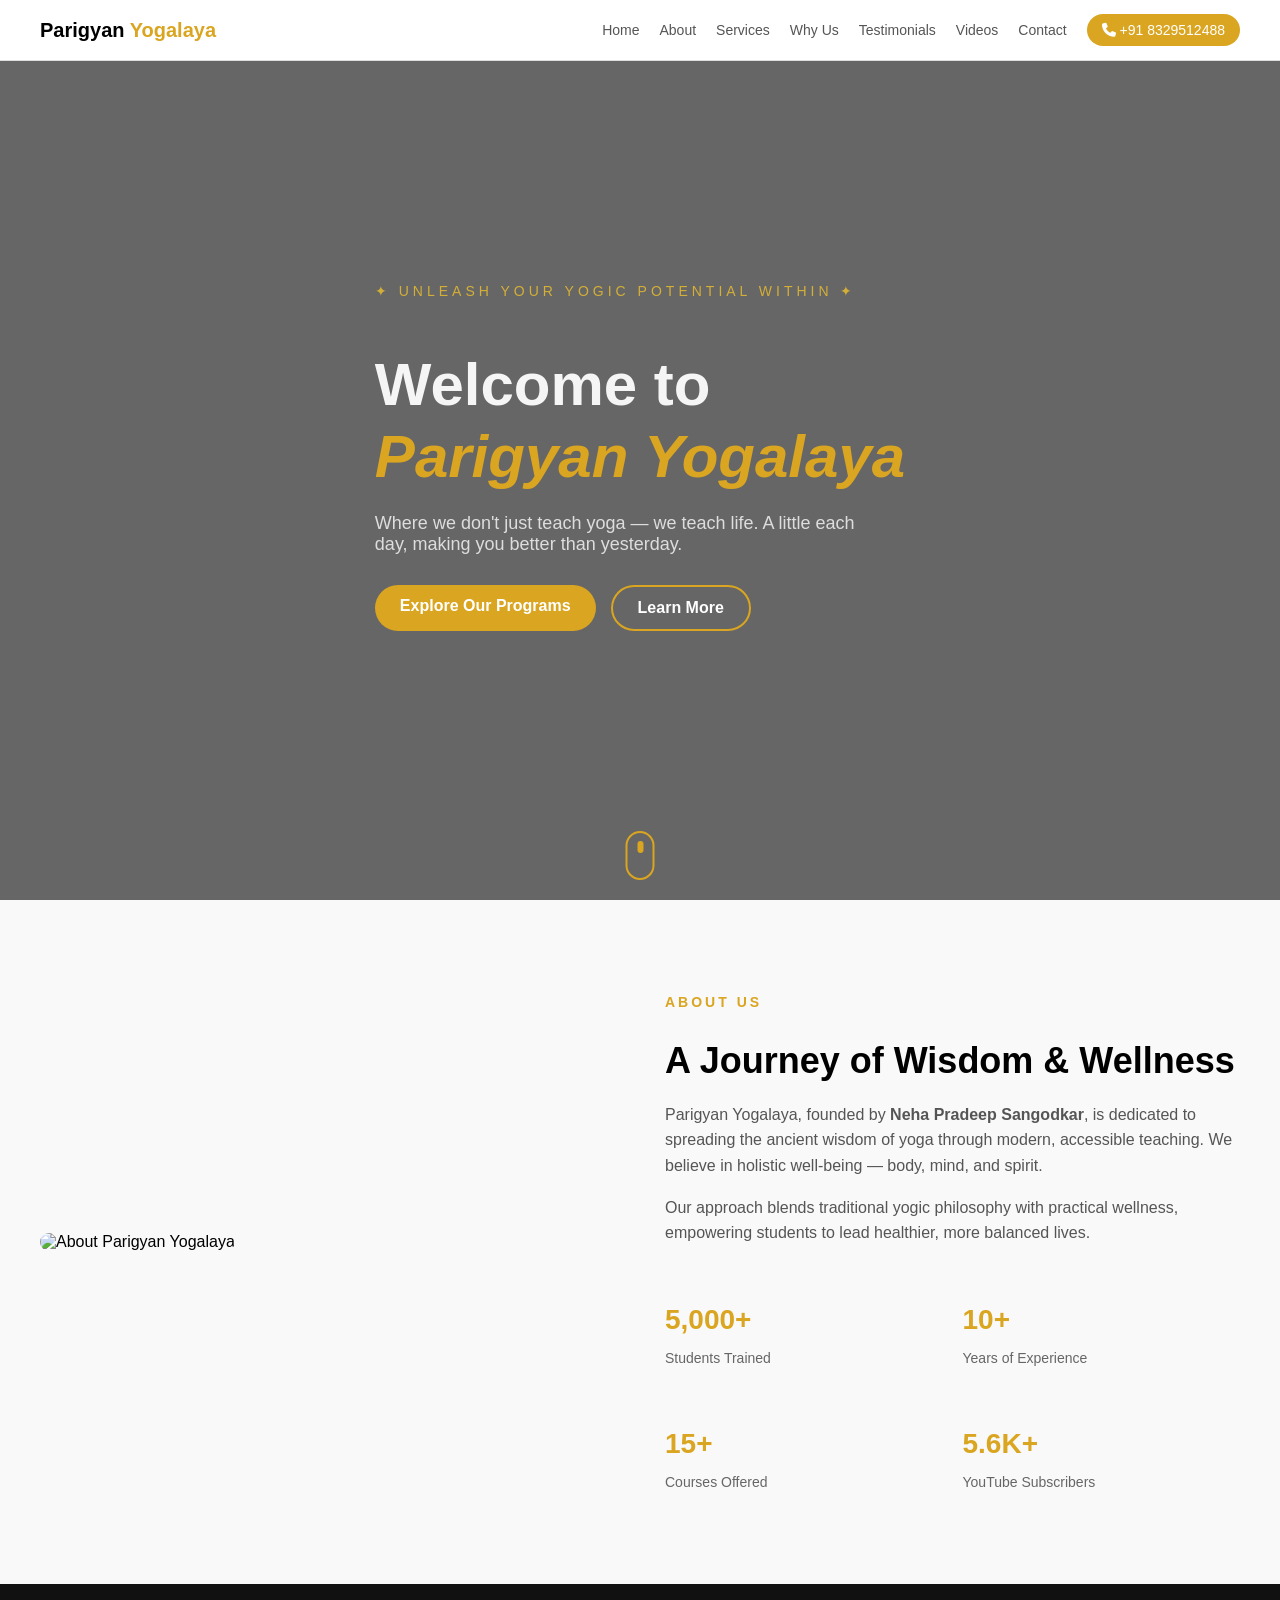
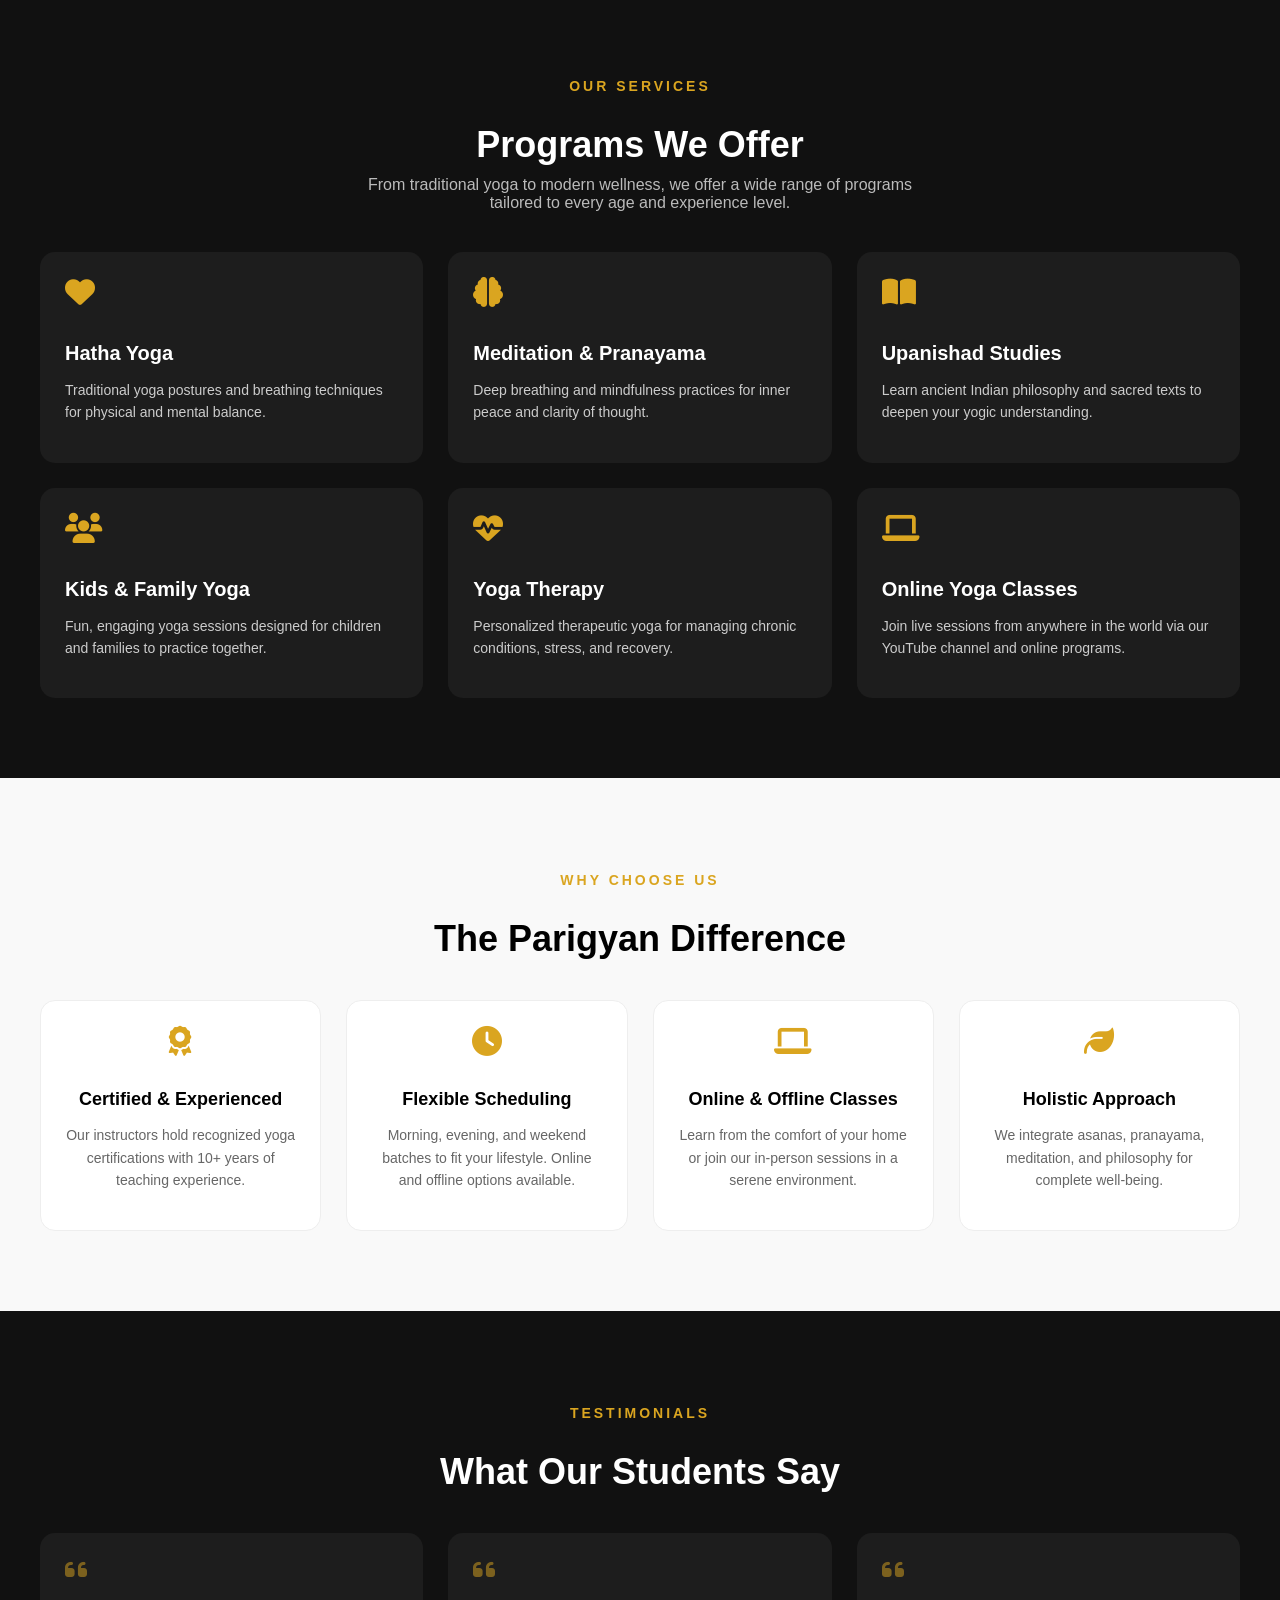
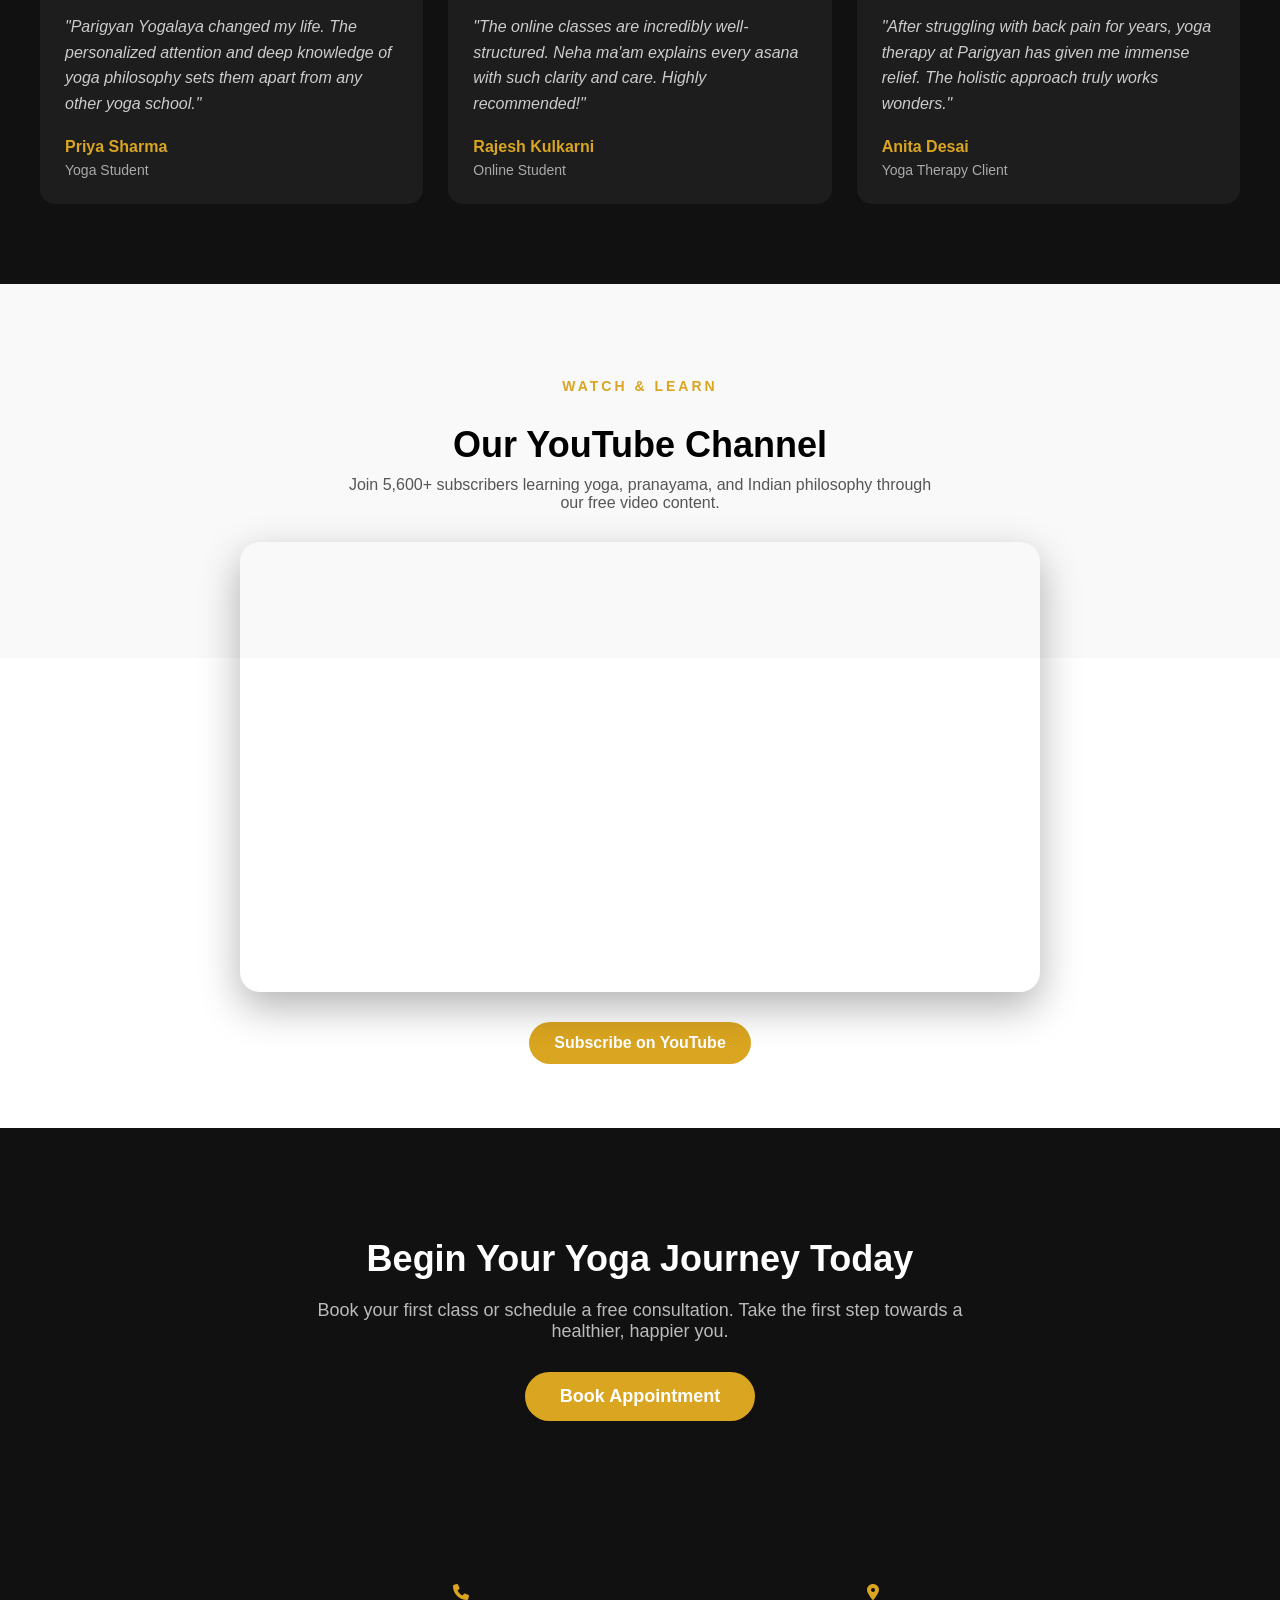
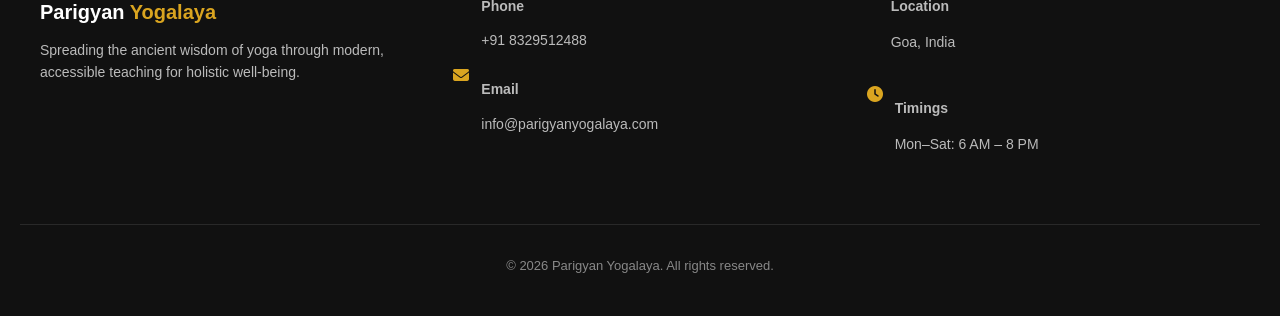
==== index.html @ 8b7ad2c1 "first commit" ====
<!DOCTYPE html>
<html lang="en">
<head>
  <meta charset="UTF-8">
  <title>Navbar</title>
  <link rel="stylesheet" href="style.css">

  <!-- Icons (Lucide alternative: Font Awesome) -->
  <link rel="stylesheet" href="https://cdnjs.cloudflare.com/ajax/libs/font-awesome/6.5.0/css/all.min.css">
</head>
<body>

<nav class="navbar">
  <div class="container">
    
    <!-- Logo -->
    <a href="#home" class="logo">
      Parigyan <span>Yogalaya</span>
    </a>

    <!-- Desktop Menu -->
    <div class="nav-links" id="navLinks">
      <a href="#home">Home</a>
      <a href="#about">About</a>
      <a href="#services">Services</a>
      <a href="#why-us">Why Us</a>
      <a href="#testimonials">Testimonials</a>
      <a href="#videos">Videos</a>
      <a href="#contact">Contact</a>

      <a href="tel:+918329512488" class="call-btn">
        <i class="fa fa-phone"></i> +91 8329512488
      </a>
    </div>

    <!-- Mobile Toggle -->
    <div class="menu-toggle" onclick="toggleMenu()">
      <i id="menuIcon" class="fa fa-bars"></i>
    </div>

  </div>

  <!-- Mobile Menu -->
  <div class="mobile-menu" id="mobileMenu">
    <a href="#home" onclick="closeMenu()">Home</a>
    <a href="#about" onclick="closeMenu()">About</a>
    <a href="#services" onclick="closeMenu()">Services</a>
    <a href="#why-us" onclick="closeMenu()">Why Us</a>
    <a href="#testimonials" onclick="closeMenu()">Testimonials</a>
    <a href="#videos" onclick="closeMenu()">Videos</a>
    <a href="#contact" onclick="closeMenu()">Contact</a>

    <a href="tel:+918329512488" class="call-btn">
      <i class="fa fa-phone"></i> +91 8329512488
    </a>
  </div>
</nav>

<section id="home" class="hero">

  <!-- Background Image -->
  <img src="hero-yoga.jpg" alt="Yoga practice" class="hero-img">

  <!-- Overlay -->
  <div class="overlay"></div>

  <!-- Content -->
  <div class="hero-content">
    <p class="tagline">✦ Unleash Your Yogic Potential Within ✦</p>

    <h1>
      Welcome to <br>
      <span>Parigyan Yogalaya</span>
    </h1>

    <p class="desc">
      Where we don't just teach yoga — we teach life. A little each day, making you better than yesterday.
    </p>

    <div class="buttons">
      <a href="#services" class="btn primary">Explore Our Programs</a>
      <a href="#about" class="btn secondary">Learn More</a>
    </div>
  </div>

  <!-- Scroll Indicator -->
  <div class="scroll-indicator">
    <div class="scroll-dot"></div>
  </div>

</section>

<section id="about" class="about-section">

  <div class="about-container">

    <!-- Image -->
    <div class="about-image">
      <img src="about-yoga.jpg" alt="About Parigyan Yogalaya">
    </div>

    <!-- Content -->
    <div class="about-content">
      <p class="about-tag">About Us</p>

      <h2>A Journey of Wisdom & Wellness</h2>

      <p class="about-text">
        Parigyan Yogalaya, founded by <strong>Neha Pradeep Sangodkar</strong>, is dedicated to spreading the ancient wisdom of yoga through modern, accessible teaching. We believe in holistic well-being — body, mind, and spirit.
      </p>

      <p class="about-text">
        Our approach blends traditional yogic philosophy with practical wellness, empowering students to lead healthier, more balanced lives.
      </p>

      <!-- Stats -->
      <div class="stats">

        <div>
          <h3>5,000+</h3>
          <p>Students Trained</p>
        </div>

        <div>
          <h3>10+</h3>
          <p>Years of Experience</p>
        </div>

        <div>
          <h3>15+</h3>
          <p>Courses Offered</p>
        </div>

        <div>
          <h3>5.6K+</h3>
          <p>YouTube Subscribers</p>
        </div>

      </div>
    </div>

  </div>

</section>

<section id="services" class="services-section">

  <div class="services-container">
    
    <p class="services-tag">Our Services</p>
    <h2>Programs We Offer</h2>

    <p class="services-desc">
      From traditional yoga to modern wellness, we offer a wide range of programs tailored to every age and experience level.
    </p>

    <div class="services-grid">

      <div class="service-card">
        <i class="fa-solid fa-heart"></i>
        <h3>Hatha Yoga</h3>
        <p>Traditional yoga postures and breathing techniques for physical and mental balance.</p>
      </div>

      <div class="service-card">
        <i class="fa-solid fa-brain"></i>
        <h3>Meditation & Pranayama</h3>
        <p>Deep breathing and mindfulness practices for inner peace and clarity of thought.</p>
      </div>

      <div class="service-card">
        <i class="fa-solid fa-book-open"></i>
        <h3>Upanishad Studies</h3>
        <p>Learn ancient Indian philosophy and sacred texts to deepen your yogic understanding.</p>
      </div>

      <div class="service-card">
        <i class="fa-solid fa-users"></i>
        <h3>Kids & Family Yoga</h3>
        <p>Fun, engaging yoga sessions designed for children and families to practice together.</p>
      </div>

      <div class="service-card">
        <i class="fa-solid fa-heart-pulse"></i>
        <h3>Yoga Therapy</h3>
        <p>Personalized therapeutic yoga for managing chronic conditions, stress, and recovery.</p>
      </div>

      <div class="service-card">
        <i class="fa-solid fa-laptop"></i>
        <h3>Online Yoga Classes</h3>
        <p>Join live sessions from anywhere in the world via our YouTube channel and online programs.</p>
      </div>

    </div>

  </div>

</section>

<section id="why-us" class="why-section">

  <div class="why-container">

    <p class="why-tag">Why Choose Us</p>
    <h2>The Parigyan Difference</h2>

    <div class="why-grid">

      <div class="why-card">
        <i class="fa-solid fa-award"></i>
        <h3>Certified & Experienced</h3>
        <p>Our instructors hold recognized yoga certifications with 10+ years of teaching experience.</p>
      </div>

      <div class="why-card">
        <i class="fa-solid fa-clock"></i>
        <h3>Flexible Scheduling</h3>
        <p>Morning, evening, and weekend batches to fit your lifestyle. Online and offline options available.</p>
      </div>

      <div class="why-card">
        <i class="fa-solid fa-laptop"></i>
        <h3>Online & Offline Classes</h3>
        <p>Learn from the comfort of your home or join our in-person sessions in a serene environment.</p>
      </div>

      <div class="why-card">
        <i class="fa-solid fa-leaf"></i>
        <h3>Holistic Approach</h3>
        <p>We integrate asanas, pranayama, meditation, and philosophy for complete well-being.</p>
      </div>

    </div>

  </div>

</section>

<section id="testimonials" class="testimonials-section">

  <div class="testimonials-container">

    <p class="test-tag">Testimonials</p>
    <h2>What Our Students Say</h2>

    <div class="test-grid">

      <div class="test-card">
        <i class="fa-solid fa-quote-left"></i>
        <p class="test-text">
          "Parigyan Yogalaya changed my life. The personalized attention and deep knowledge of yoga philosophy sets them apart from any other yoga school."
        </p>
        <h4>Priya Sharma</h4>
        <span>Yoga Student</span>
      </div>

      <div class="test-card">
        <i class="fa-solid fa-quote-left"></i>
        <p class="test-text">
          "The online classes are incredibly well-structured. Neha ma'am explains every asana with such clarity and care. Highly recommended!"
        </p>
        <h4>Rajesh Kulkarni</h4>
        <span>Online Student</span>
      </div>

      <div class="test-card">
        <i class="fa-solid fa-quote-left"></i>
        <p class="test-text">
          "After struggling with back pain for years, yoga therapy at Parigyan has given me immense relief. The holistic approach truly works wonders."
        </p>
        <h4>Anita Desai</h4>
        <span>Yoga Therapy Client</span>
      </div>

    </div>

  </div>

</section>

<section id="videos" class="youtube-section">

  <div class="youtube-container">

    <p class="yt-tag">Watch & Learn</p>
    <h2>Our YouTube Channel</h2>

    <p class="yt-desc">
      Join 5,600+ subscribers learning yoga, pranayama, and Indian philosophy through our free video content.
    </p>

    <!-- Video -->
    <div class="video-wrapper">
      <iframe 
        src="https://www.youtube.com/embed/sgq0gl99Yk8"
        title="Parigyan Yogalaya"
        allow="accelerometer; autoplay; clipboard-write; encrypted-media; gyroscope; picture-in-picture"
        allowfullscreen>
      </iframe>
    </div>

    <!-- Button -->
    <a 
      href="https://www.youtube.com/@ParigyanyogalayaNehapradeepSangodkar" 
      target="_blank" 
      class="yt-btn">
      Subscribe on YouTube
    </a>

  </div>

</section>

<section class="cta-section">

  <div class="cta-container">

    <h2>Begin Your Yoga Journey Today</h2>

    <p>
      Book your first class or schedule a free consultation. Take the first step towards a healthier, happier you.
    </p>

    <a href="tel:+918329512488" class="cta-btn">
      Book Appointment
    </a>

  </div>

</section>


<footer id="contact" class="footer">

  <div class="footer-container">

    <!-- Column 1 -->
    <div class="footer-col">
      <h3>
        Parigyan <span>Yogalaya</span>
      </h3>
      <p>
        Spreading the ancient wisdom of yoga through modern, accessible teaching for holistic well-being.
      </p>
    </div>

    <!-- Column 2 -->
    <div class="footer-col">

      <div class="footer-item">
        <i class="fa-solid fa-phone"></i>
        <div>
          <p class="title">Phone</p>
          <a href="tel:+918329512488">+91 8329512488</a>
        </div>
      </div>

      <div class="footer-item">
        <i class="fa-solid fa-envelope"></i>
        <div>
          <p class="title">Email</p>
          <a href="mailto:info@parigyanyogalaya.com">info@parigyanyogalaya.com</a>
        </div>
      </div>

    </div>

    <!-- Column 3 -->
    <div class="footer-col">

      <div class="footer-item">
        <i class="fa-solid fa-location-dot"></i>
        <div>
          <p class="title">Location</p>
          <p>Goa, India</p>
        </div>
      </div>

      <div class="footer-item">
        <i class="fa-solid fa-clock"></i>
        <div>
          <p class="title">Timings</p>
          <p>Mon–Sat: 6 AM – 8 PM</p>
        </div>
      </div>

    </div>

  </div>

  <!-- Bottom -->
  <div class="footer-bottom">
    <p id="year"></p>
  </div>

</footer>

<script src="main.js"></script>
</body>
</html>
---- style.css ----
body {
  margin: 0;
  font-family: Arial, sans-serif;
}

.navbar {
  position: fixed;
  width: 100%;
  top: 0;
  background: #fff;
  border-bottom: 1px solid #ddd;
  z-index: 1000;
}

.container {
  max-width: 1200px;
  margin: auto;
  padding: 0 20px;
  display: flex;
  justify-content: space-between;
  align-items: center;
  height: 60px;
}

.logo {
  font-weight: bold;
  font-size: 20px;
  text-decoration: none;
  color: #000;
}

.logo span {
  color: goldenrod;
}

.nav-links {
  display: flex;
  gap: 20px;
  align-items: center;
}

.nav-links a {
  text-decoration: none;
  color: #555;
  font-size: 14px;
}

.nav-links a:hover {
  color: goldenrod;
}

.call-btn {
  background: goldenrod;
  padding: 8px 15px;
  border-radius: 20px;
  color: white !important;
}

/* Mobile */
.menu-toggle {
  display: none;
  font-size: 20px;
  cursor: pointer;
}

.mobile-menu {
  display: none;
  flex-direction: column;
  padding: 20px;
  background: #fff;
  border-top: 1px solid #ddd;
}

.mobile-menu a {
  padding: 10px 0;
  text-decoration: none;
  color: #555;
}

/* HERO SECTION */
.hero {
  position: relative;
  min-height: 100vh;
  display: flex;
  align-items: center;
}

/* Background Image */
.hero-img {
  position: absolute;
  width: 100%;
  height: 100%;
  object-fit: cover;
}

/* Overlay */
.overlay {
  position: absolute;
  width: 100%;
  height: 100%;
  background: rgba(0,0,0,0.6); /* overlay effect */
}

/* Content */
.hero-content {
  position: relative;
  z-index: 10;
  max-width: 1200px;
  margin: auto;
  padding: 100px 20px;
  color: #f5f5f5;
}

.tagline {
  color: #d4af37;
  letter-spacing: 4px;
  text-transform: uppercase;
  font-size: 14px;
  margin-bottom: 15px;
}

.hero-content h1 {
  font-size: 60px;
  line-height: 1.2;
  margin-bottom: 20px;
}

.hero-content h1 span {
  color: goldenrod;
  font-style: italic;
}

.desc {
  font-size: 18px;
  max-width: 500px;
  margin-bottom: 30px;
  color: #ddd;
}

/* Buttons */
.buttons {
  display: flex;
  gap: 15px;
  flex-wrap: wrap;
}

.btn {
  padding: 12px 25px;
  border-radius: 30px;
  font-weight: bold;
  text-decoration: none;
}

.btn.primary {
  background: goldenrod;
  color: white;
}

.btn.secondary {
  border: 2px solid goldenrod;
  color: #fff;
}

.btn.secondary:hover {
  background: rgba(212, 175, 55, 0.2);
}

/* Scroll Indicator */
.scroll-indicator {
  position: absolute;
  bottom: 20px;
  left: 50%;
  transform: translateX(-50%);
  width: 25px;
  height: 45px;
  border: 2px solid goldenrod;
  border-radius: 20px;
  display: flex;
  justify-content: center;
}

.scroll-dot {
  width: 6px;
  height: 12px;
  background: goldenrod;
  border-radius: 10px;
  margin-top: 8px;
  animation: bounce 1.5s infinite;
}

@keyframes bounce {
  0%,100% { transform: translateY(0); }
  50% { transform: translateY(10px); }
}

/* ABOUT SECTION */
.about-section {
  padding: 80px 20px;
  background: #f9f9f9;
}

.about-container {
  max-width: 1200px;
  margin: auto;
  display: grid;
  grid-template-columns: 1fr 1fr;
  gap: 50px;
  align-items: center;
}

/* Image */
.about-image img {
  width: 100%;
  border-radius: 20px;
  object-fit: cover;
}

/* Content */
.about-tag {
  color: goldenrod;
  text-transform: uppercase;
  letter-spacing: 3px;
  font-size: 14px;
  margin-bottom: 10px;
  font-weight: bold;
}

.about-content h2 {
  font-size: 36px;
  margin-bottom: 20px;
}

.about-text {
  color: #555;
  margin-bottom: 15px;
  line-height: 1.6;
}

/* Stats */
.stats {
  display: grid;
  grid-template-columns: 1fr 1fr;
  gap: 20px;
  margin-top: 30px;
}

.stats h3 {
  font-size: 28px;
  color: goldenrod;
  margin-bottom: 5px;
}

.stats p {
  font-size: 14px;
  color: #666;
}

/* SERVICES SECTION */
.services-section {
  padding: 80px 20px;
  background: #111; /* dark section */
  color: #fff;
  text-align: center;
}

.services-container {
  max-width: 1200px;
  margin: auto;
}

.services-tag {
  color: goldenrod;
  text-transform: uppercase;
  letter-spacing: 3px;
  font-size: 14px;
  margin-bottom: 10px;
  font-weight: bold;
}

.services-section h2 {
  font-size: 36px;
  margin-bottom: 10px;
}

.services-desc {
  max-width: 600px;
  margin: auto;
  margin-bottom: 40px;
  color: #bbb;
}

/* Grid */
.services-grid {
  display: grid;
  grid-template-columns: repeat(3, 1fr);
  gap: 25px;
}

/* Card */
.service-card {
  background: rgba(255,255,255,0.05);
  padding: 25px;
  border-radius: 15px;
  text-align: left;
  transition: 0.3s;
}

.service-card i {
  font-size: 30px;
  color: goldenrod;
  margin-bottom: 15px;
  display: inline-block;
}

.service-card h3 {
  font-size: 20px;
  margin-bottom: 10px;
}

.service-card p {
  font-size: 14px;
  color: #ccc;
  line-height: 1.6;
}

/* Hover effect */
.service-card:hover {
  background: rgba(255,255,255,0.1);
  transform: translateY(-5px);
}

.service-card:hover i {
  transform: scale(1.2);
}

/* WHY SECTION */
.why-section {
  padding: 80px 20px;
  background: #f9f9f9;
  text-align: center;
}

.why-container {
  max-width: 1200px;
  margin: auto;
}

.why-tag {
  color: goldenrod;
  text-transform: uppercase;
  letter-spacing: 3px;
  font-size: 14px;
  margin-bottom: 10px;
  font-weight: bold;
}

.why-section h2 {
  font-size: 36px;
  margin-bottom: 40px;
}

/* Grid */
.why-grid {
  display: grid;
  grid-template-columns: repeat(4, 1fr);
  gap: 25px;
}

/* Card */
.why-card {
  background: #fff;
  padding: 25px;
  border-radius: 15px;
  border: 1px solid #eee;
  transition: 0.3s;
}

.why-card i {
  font-size: 30px;
  color: goldenrod;
  margin-bottom: 15px;
}

.why-card h3 {
  font-size: 18px;
  margin-bottom: 10px;
}

.why-card p {
  font-size: 14px;
  color: #666;
  line-height: 1.6;
}

/* Hover */
.why-card:hover {
  box-shadow: 0 10px 25px rgba(0,0,0,0.1);
  transform: translateY(-5px);
}

/* TESTIMONIAL SECTION */
.testimonials-section {
  padding: 80px 20px;
  background: #111;
  color: #fff;
  text-align: center;
}

.testimonials-container {
  max-width: 1200px;
  margin: auto;
}

.test-tag {
  color: goldenrod;
  text-transform: uppercase;
  letter-spacing: 3px;
  font-size: 14px;
  margin-bottom: 10px;
  font-weight: bold;
}

.testimonials-section h2 {
  font-size: 36px;
  margin-bottom: 40px;
}

/* Grid */
.test-grid {
  display: grid;
  grid-template-columns: repeat(3, 1fr);
  gap: 25px;
}

/* Card */
.test-card {
  background: rgba(255,255,255,0.05);
  padding: 25px;
  border-radius: 15px;
  text-align: left;
  transition: 0.3s;
}

.test-card i {
  font-size: 25px;
  color: goldenrod;
  opacity: 0.5;
  margin-bottom: 15px;
}

.test-text {
  font-style: italic;
  color: #ccc;
  margin-bottom: 20px;
  line-height: 1.6;
}

.test-card h4 {
  color: goldenrod;
  margin-bottom: 5px;
}

.test-card span {
  font-size: 14px;
  color: #aaa;
}

/* Hover */
.test-card:hover {
  background: rgba(255,255,255,0.1);
  transform: translateY(-5px);
}

/* YOUTUBE SECTION */
.youtube-section {
  padding: 80px 20px;
  background: #f9f9f9;
  text-align: center;
  margin-bottom: 470px;
}

.youtube-container {
  max-width: 1200px;
  margin: auto;
  height: 200px;
}

.yt-tag {
  color: goldenrod;
  text-transform: uppercase;
  letter-spacing: 3px;
  font-size: 14px;
  margin-bottom: 10px;
  font-weight: bold;
}

.youtube-section h2 {
  font-size: 36px;
  margin-bottom: 10px;
}

.yt-desc {
  max-width: 600px;
  margin: auto;
  margin-bottom: 30px;
  color: #555;
}

.video-wrapper {
  position: relative;
  width: 100%;
  max-width: 800px;   /* 👈 control size */
  margin: 0 auto;     /* 👈 center */
  aspect-ratio: 16 / 9; /* 👈 modern way (better than padding trick) */
  border-radius: 20px;
  overflow: hidden;
  box-shadow: 0 15px 40px rgba(0,0,0,0.3);
}

.video-wrapper iframe {
  width: 100%;
  height: 100%;
  border: none;
}

/* Button */
.yt-btn {
  display: inline-block;
  margin-top: 30px;
  background: goldenrod;
  color: white;
  padding: 12px 25px;
  border-radius: 30px;
  text-decoration: none;
  font-weight: bold;
  transition: 0.3s;
}

.yt-btn:hover {
  opacity: 0.85;
}

/* CTA SECTION */
.cta-section {
  padding: 80px 20px;
  background: #111;
  color: #fff;
  text-align: center;
}

.cta-container {
  max-width: 700px;
  margin: auto;
}

.cta-section h2 {
  font-size: 36px;
  margin-bottom: 20px;
}

.cta-section p {
  font-size: 18px;
  color: #bbb;
  margin-bottom: 30px;
}

/* Button */
.cta-btn {
  display: inline-block;
  background: goldenrod;
  color: white;
  padding: 14px 35px;
  border-radius: 30px;
  font-size: 18px;
  font-weight: bold;
  text-decoration: none;
  transition: 0.3s;
}

.cta-btn:hover {
  opacity: 0.85;
  transform: scale(1.05);
}


/* FOOTER */
.footer {
  background: #111;
  color: #fff;
  padding: 80px 20px 30px;
}

.footer-container {
  max-width: 1200px;
  margin: auto;
  display: grid;
  grid-template-columns: repeat(3, 1fr);
  gap: 40px;
}

/* Column */
.footer-col h3 {
  font-size: 20px;
  margin-bottom: 15px;
}

.footer-col h3 span {
  color: goldenrod;
}

.footer-col p {
  font-size: 14px;
  color: #bbb;
  line-height: 1.6;
}

/* Items */
.footer-item {
  display: flex;
  gap: 12px;
  margin-bottom: 15px;
}

.footer-item i {
  color: goldenrod;
  margin-top: 3px;
}

.footer-item .title {
  font-weight: bold;
  font-size: 14px;
}

.footer-item a {
  color: #bbb;
  text-decoration: none;
  font-size: 14px;
}

.footer-item a:hover {
  color: goldenrod;
}

/* Bottom */
.footer-bottom {
  text-align: center;
  margin-top: 40px;
  padding-top: 20px;
  border-top: 1px solid rgba(255,255,255,0.1);
}

.footer-bottom p {
  font-size: 13px;
  color: #888;
}

/* Responsive */
@media (max-width: 768px) {
  .footer-container {
    grid-template-columns: 1fr;
    text-align: center;
  }

  .footer-item {
    justify-content: center;
  }
}


/* Responsive */
@media (max-width: 768px) {
  .cta-section h2 {
    font-size: 26px;
  }

  .cta-section p {
    font-size: 16px;
  }
}

/* Responsive */
@media (max-width: 768px) {
  .youtube-section h2 {
    font-size: 28px;
  }
}

/* Responsive */
@media (max-width: 992px) {
  .test-grid {
    grid-template-columns: repeat(2, 1fr);
  }
}

@media (max-width: 600px) {
  .test-grid {
    grid-template-columns: 1fr;
  }
}

/* Responsive */
@media (max-width: 992px) {
  .why-grid {
    grid-template-columns: repeat(2, 1fr);
  }
}

@media (max-width: 600px) {
  .why-grid {
    grid-template-columns: 1fr;
  }
}

/* Responsive */
@media (max-width: 992px) {
  .services-grid {
    grid-template-columns: repeat(2, 1fr);
  }
}

@media (max-width: 600px) {
  .services-grid {
    grid-template-columns: 1fr;
  }
}

/* Responsive */
@media (max-width: 768px) {
  .about-container {
    grid-template-columns: 1fr;
  }

  .about-content h2 {
    font-size: 28px;
  }
}

/* Responsive */
@media (max-width: 768px) {
  .hero-content h1 {
    font-size: 36px;
  }

  .desc {
    font-size: 16px;
  }
}

/* Responsive */
@media (max-width: 768px) {
  .nav-links {
    display: none;
  }

  .menu-toggle {
    display: block;
  }

  .mobile-menu.show {
    display: flex;
  }
}
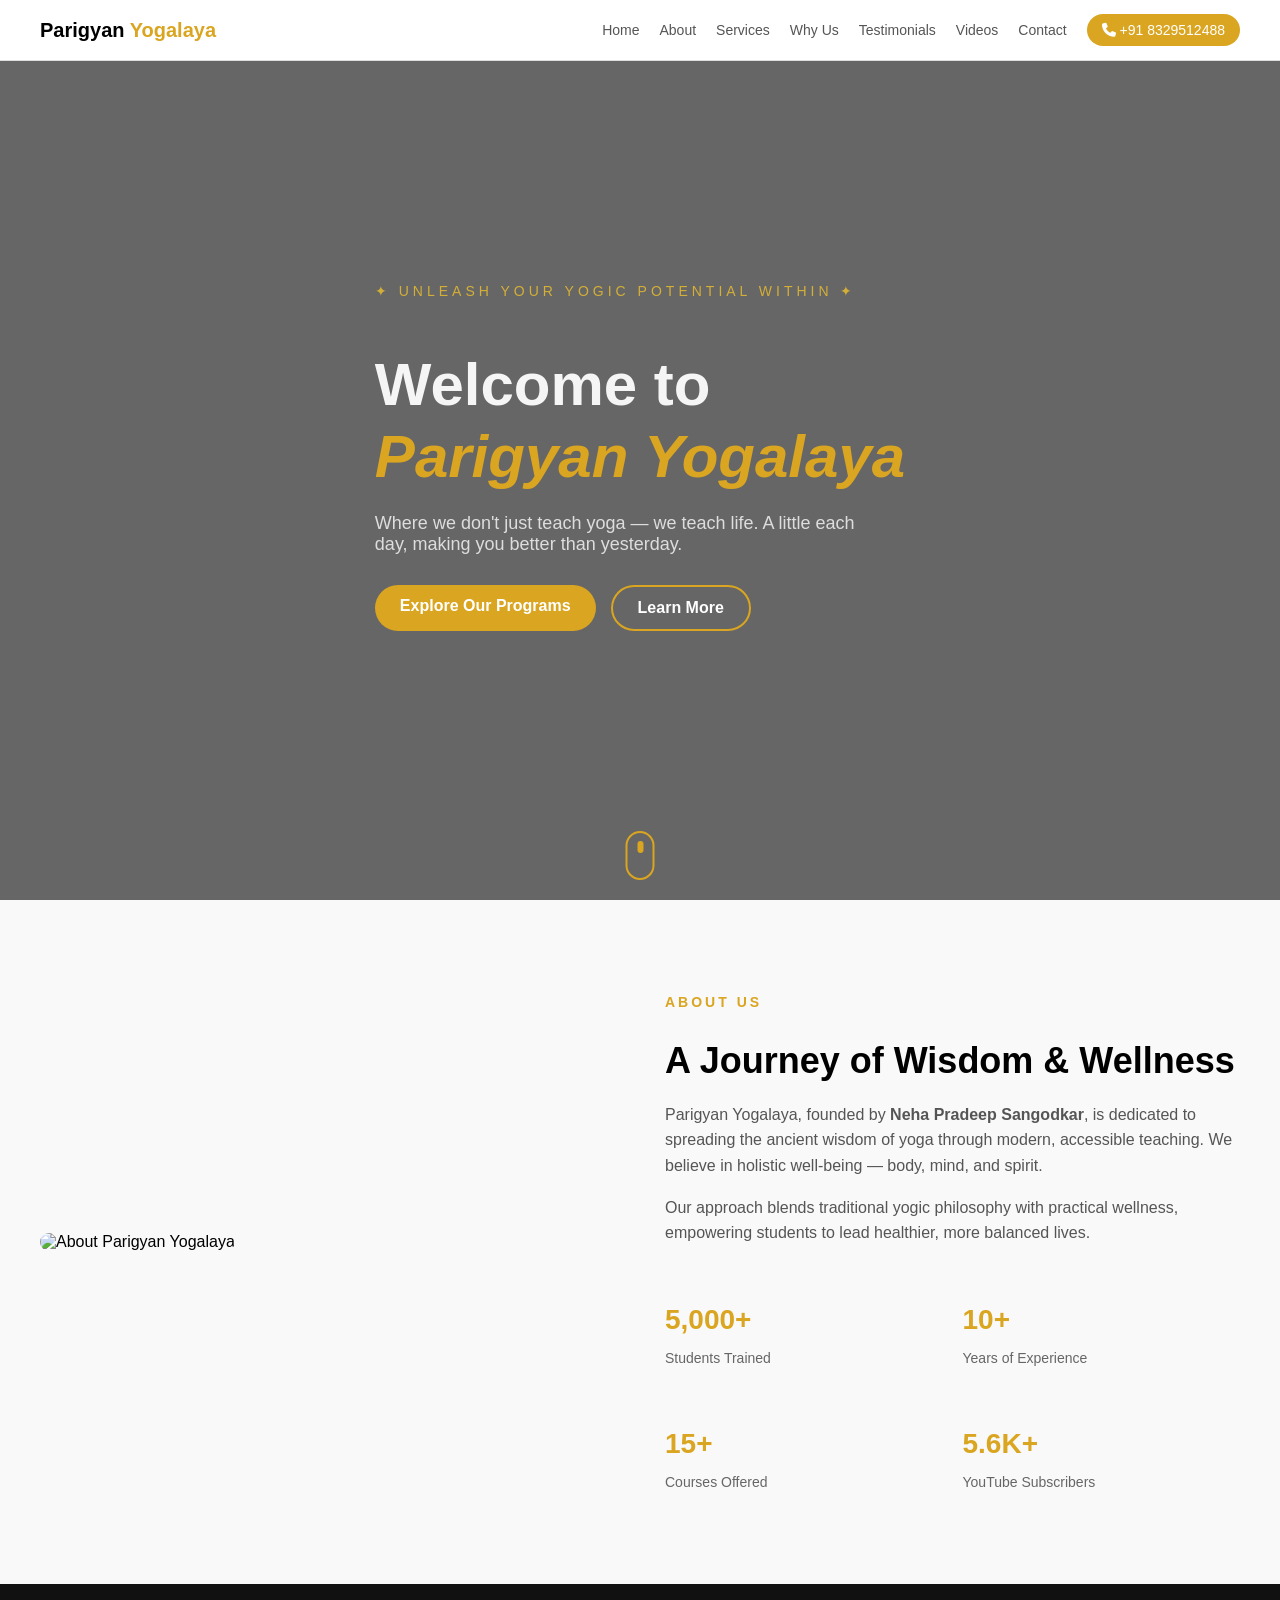
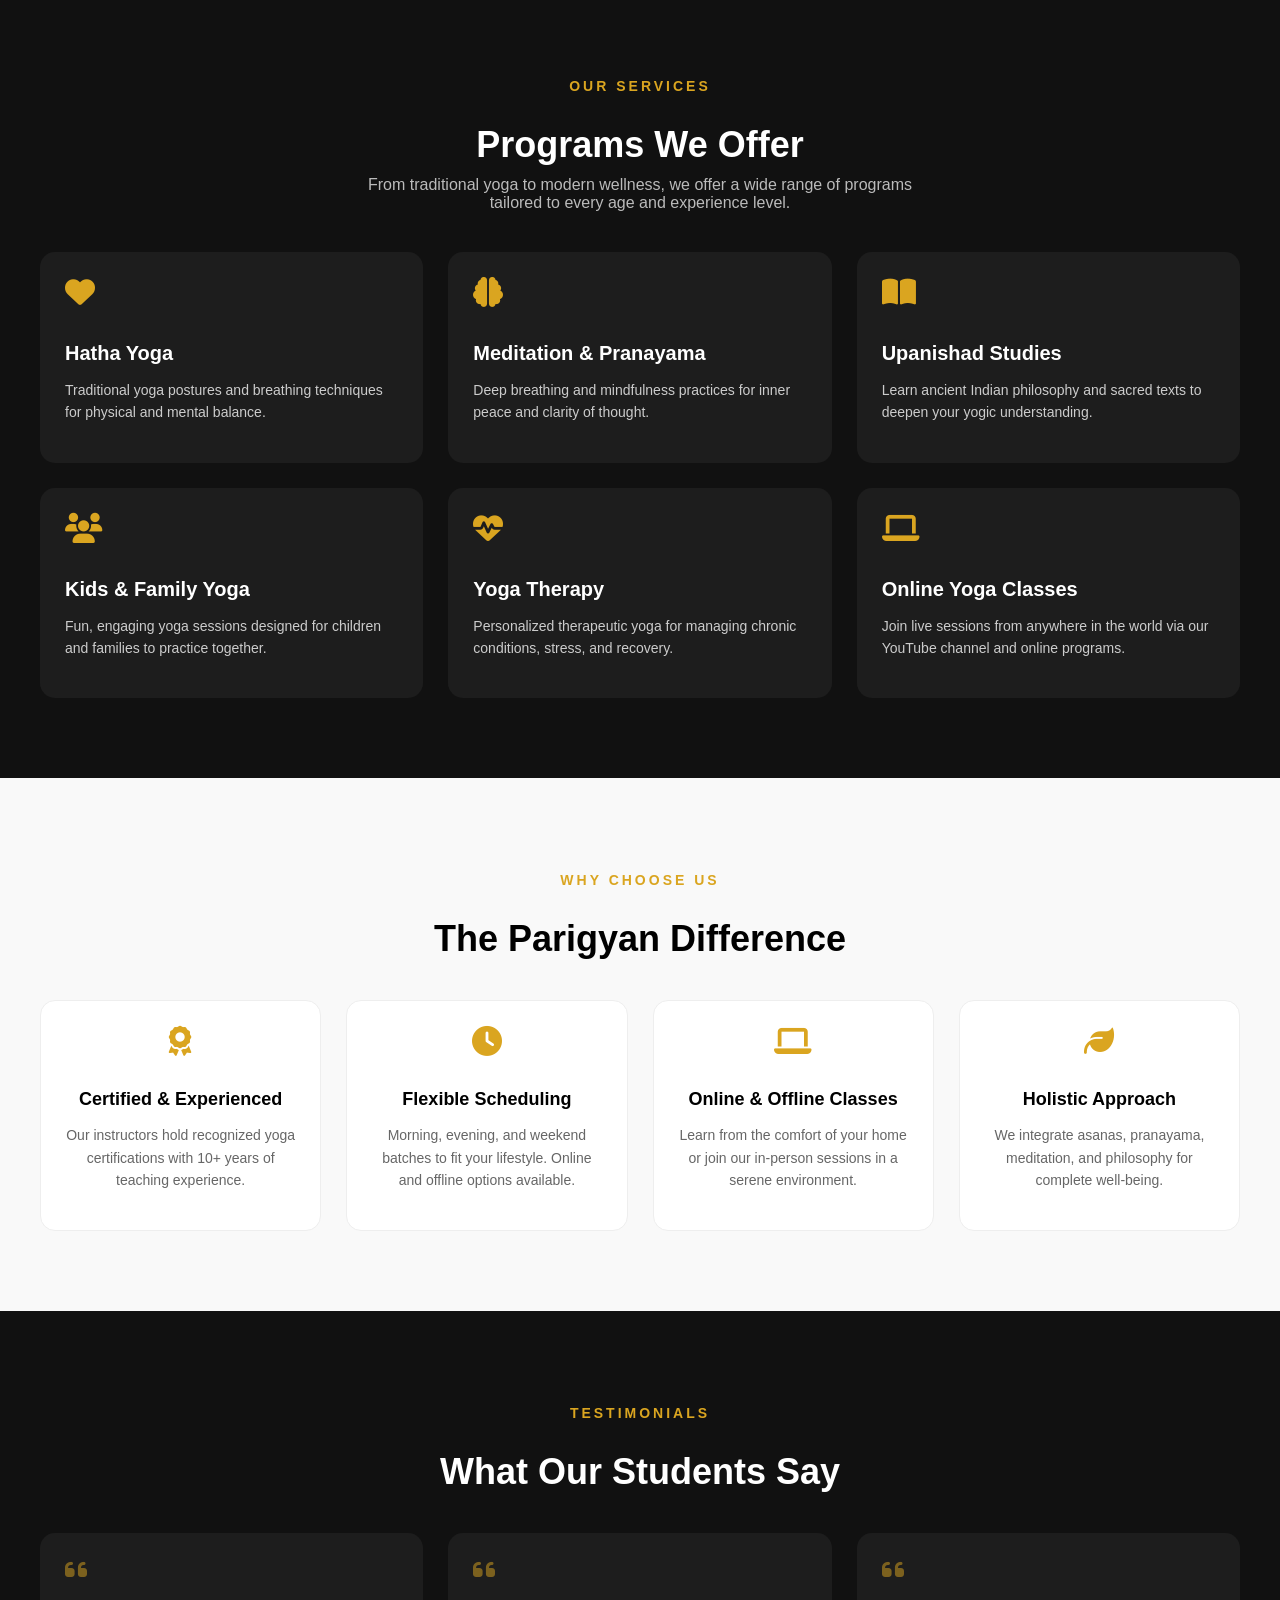
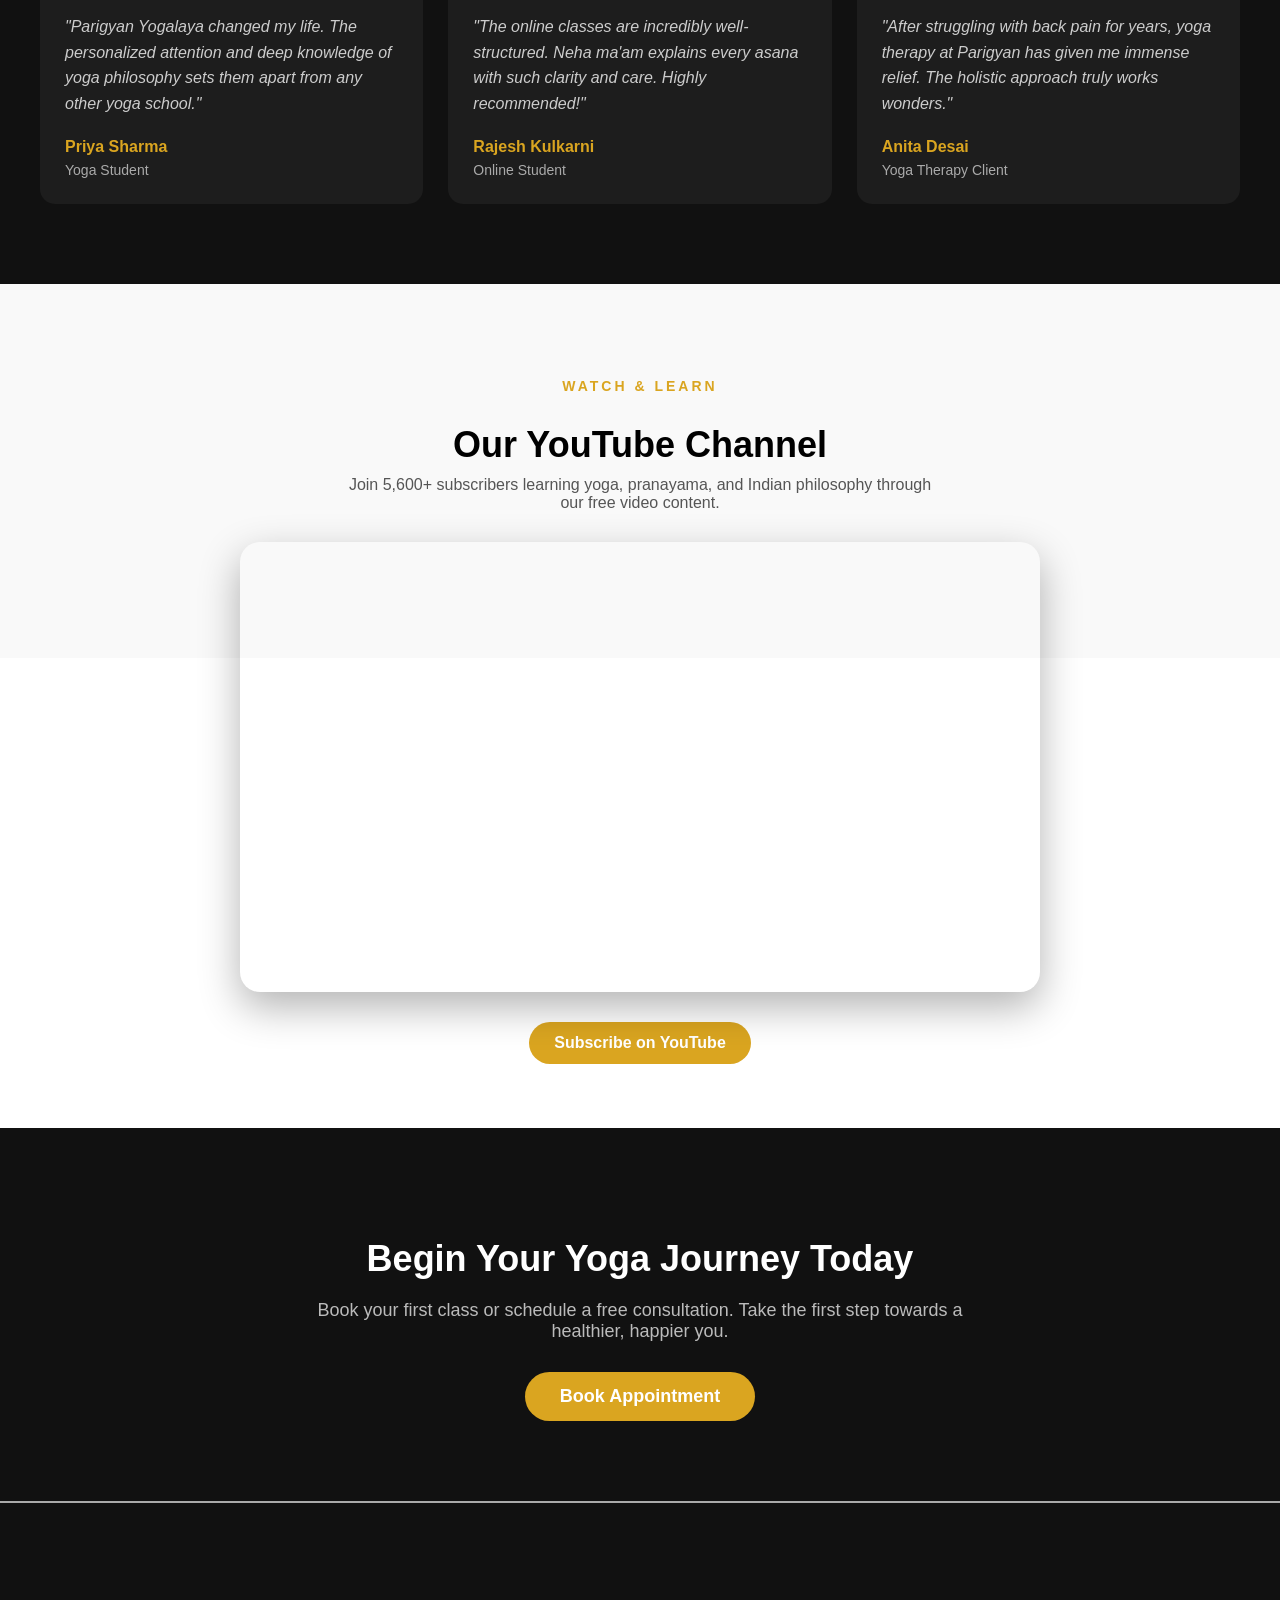
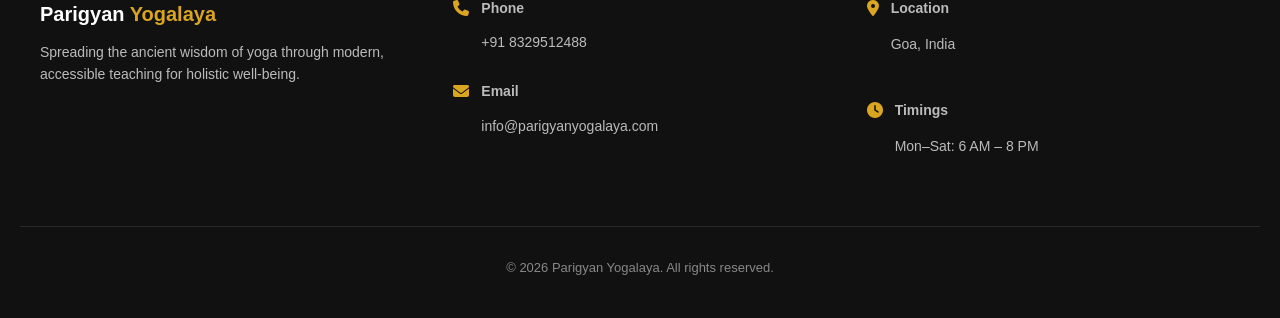
==== commit 880ce7d1: "multiple page created" ====
--- a/index.html
+++ b/index.html
@@ -4,7 +4,7 @@
   <meta charset="UTF-8">
   <title>Navbar</title>
   <link rel="stylesheet" href="style.css">
-
+  <meta name="viewport" content="width=device-width, initial-scale=1.0">
   <!-- Icons (Lucide alternative: Font Awesome) -->
   <link rel="stylesheet" href="https://cdnjs.cloudflare.com/ajax/libs/font-awesome/6.5.0/css/all.min.css">
 </head>
@@ -14,18 +14,18 @@
   <div class="container">
     
     <!-- Logo -->
-    <a href="#home" class="logo">
+    <a href="index.html" class="logo">
       Parigyan <span>Yogalaya</span>
     </a>
 
     <!-- Desktop Menu -->
     <div class="nav-links" id="navLinks">
-      <a href="#home">Home</a>
-      <a href="#about">About</a>
-      <a href="#services">Services</a>
+      <a href="index.html">Home</a>
+      <a href="about.html">About</a>
+      <a href="service.html">Services</a>
       <a href="#why-us">Why Us</a>
-      <a href="#testimonials">Testimonials</a>
-      <a href="#videos">Videos</a>
+      <a href="testimonial.html">Testimonials</a>
+      <a href="video.html">Videos</a>
       <a href="#contact">Contact</a>
 
       <a href="tel:+918329512488" class="call-btn">
@@ -42,12 +42,12 @@
 
   <!-- Mobile Menu -->
   <div class="mobile-menu" id="mobileMenu">
-    <a href="#home" onclick="closeMenu()">Home</a>
-    <a href="#about" onclick="closeMenu()">About</a>
-    <a href="#services" onclick="closeMenu()">Services</a>
+    <a href="index.html" onclick="closeMenu()">Home</a>
+    <a href="about.html" onclick="closeMenu()">About</a>
+    <a href="service.html" onclick="closeMenu()">Services</a>
     <a href="#why-us" onclick="closeMenu()">Why Us</a>
-    <a href="#testimonials" onclick="closeMenu()">Testimonials</a>
-    <a href="#videos" onclick="closeMenu()">Videos</a>
+    <a href="testimonial.html" onclick="closeMenu()">Testimonials</a>
+    <a href="video.html" onclick="closeMenu()">Videos</a>
     <a href="#contact" onclick="closeMenu()">Contact</a>
 
     <a href="tel:+918329512488" class="call-btn">
--- a/style.css
+++ b/style.css
@@ -546,6 +546,7 @@
   background: #111;
   color: #fff;
   text-align: center;
+  border-bottom: 2px solid #aaa;
 }
 
 .cta-container {
@@ -623,7 +624,8 @@
 
 .footer-item i {
   color: goldenrod;
-  margin-top: 3px;
+  align-self:flex-start;
+  padding-top: 17px;
 }
 
 .footer-item .title {
@@ -759,4 +761,7 @@
   .mobile-menu.show {
     display: flex;
   }
+  .youtube-section{
+    margin-bottom: 250px;
+  }
 }
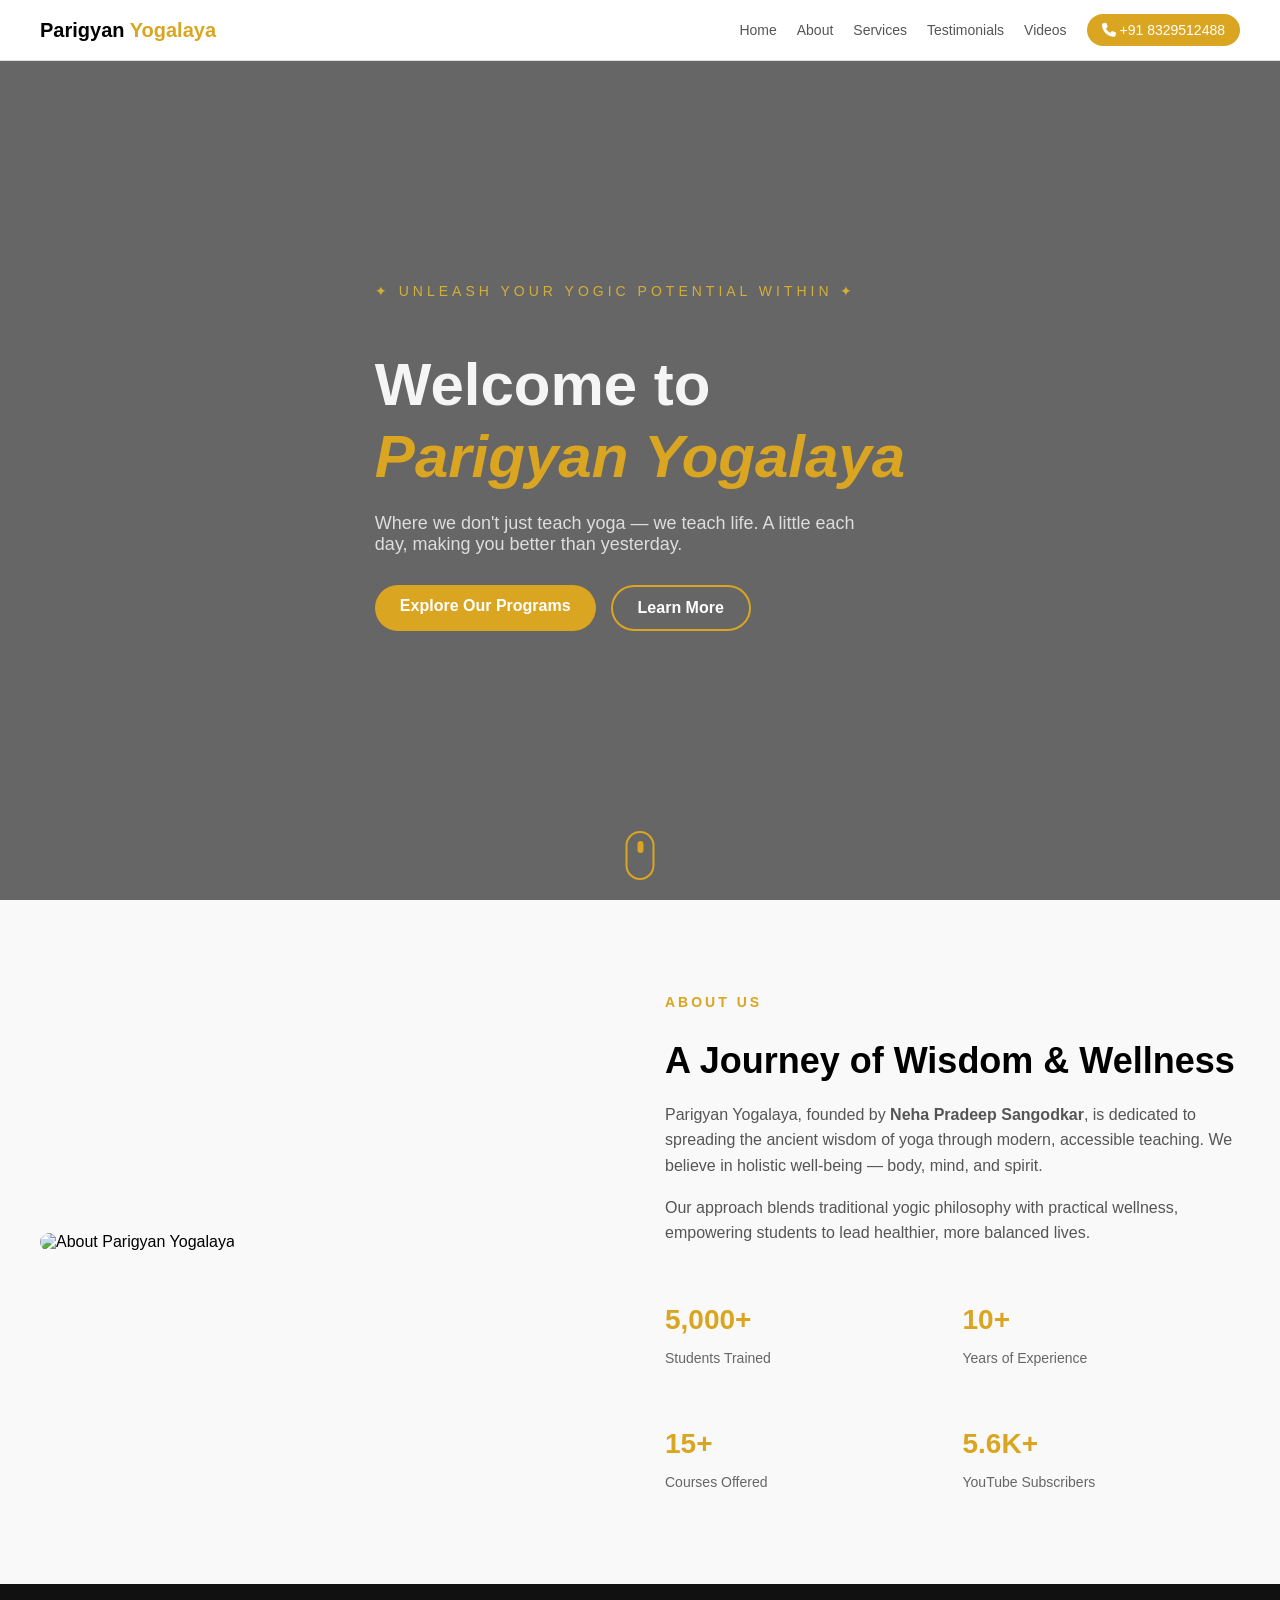
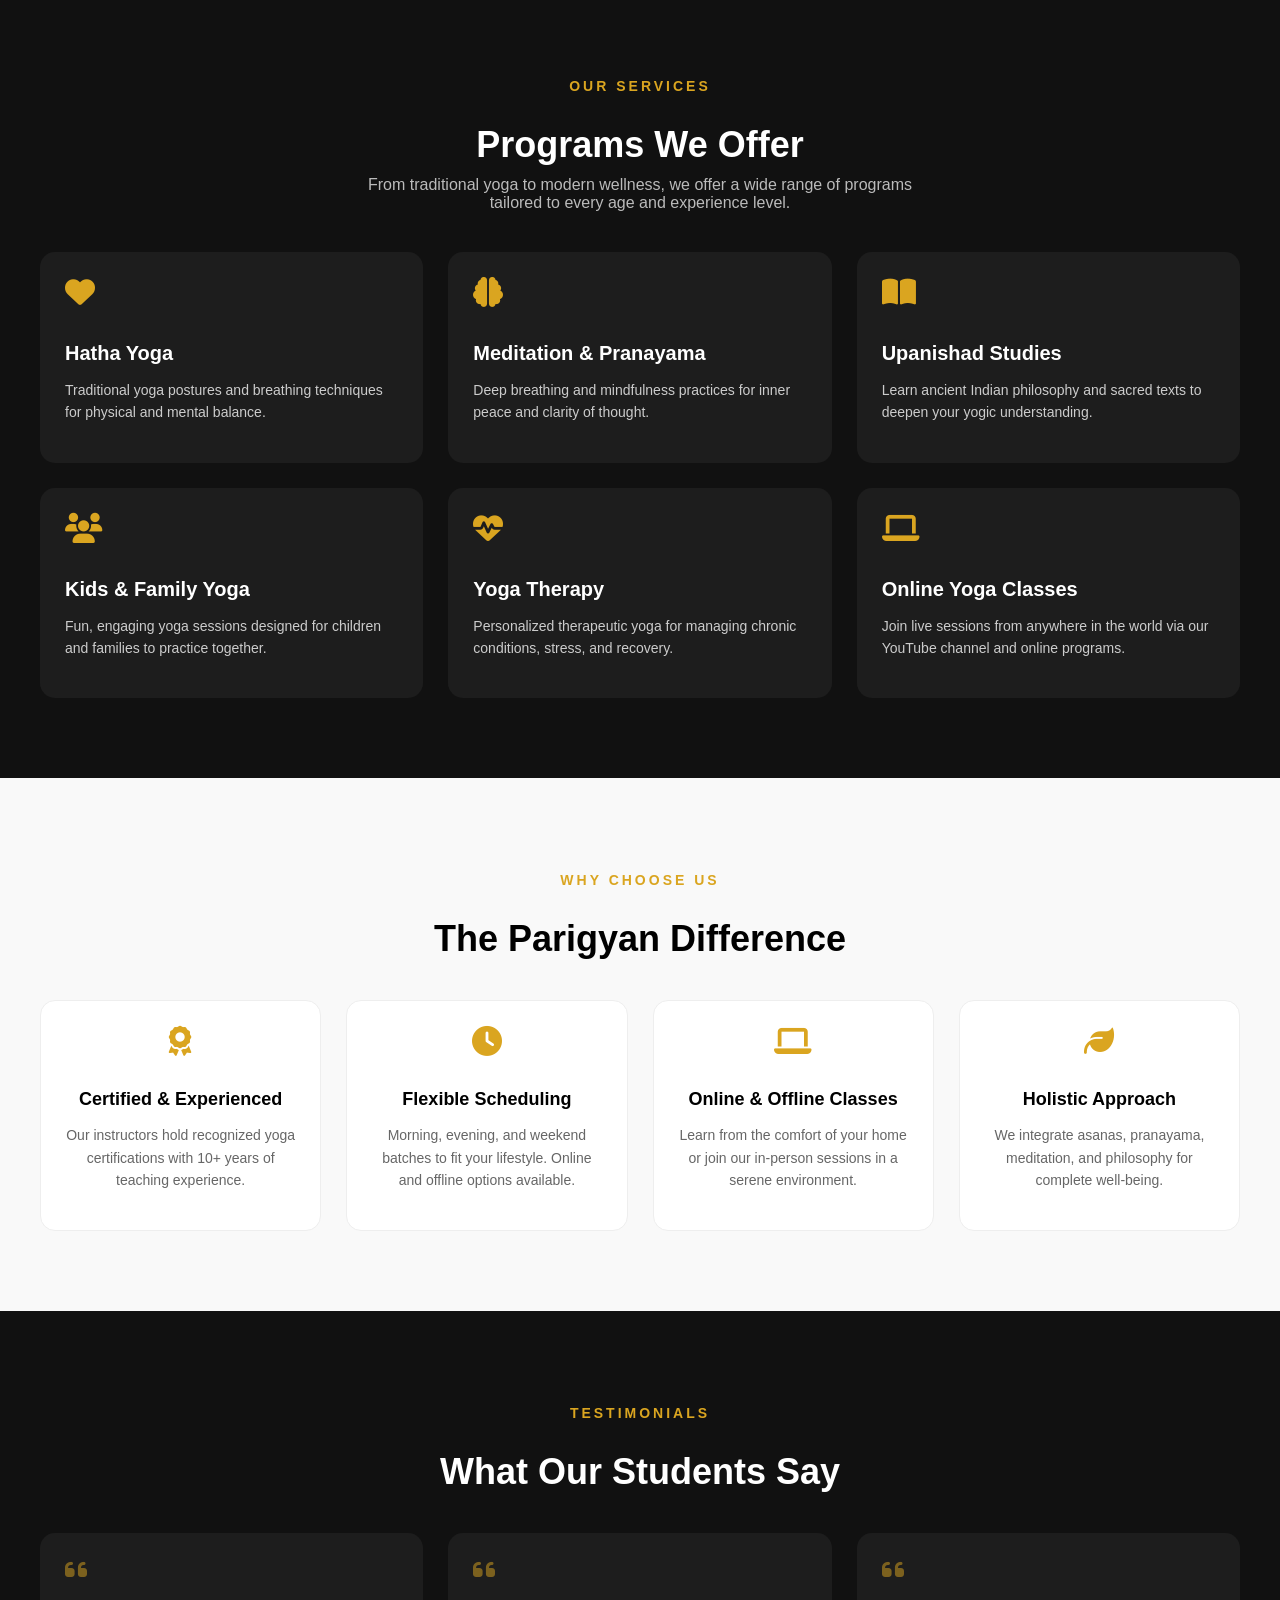
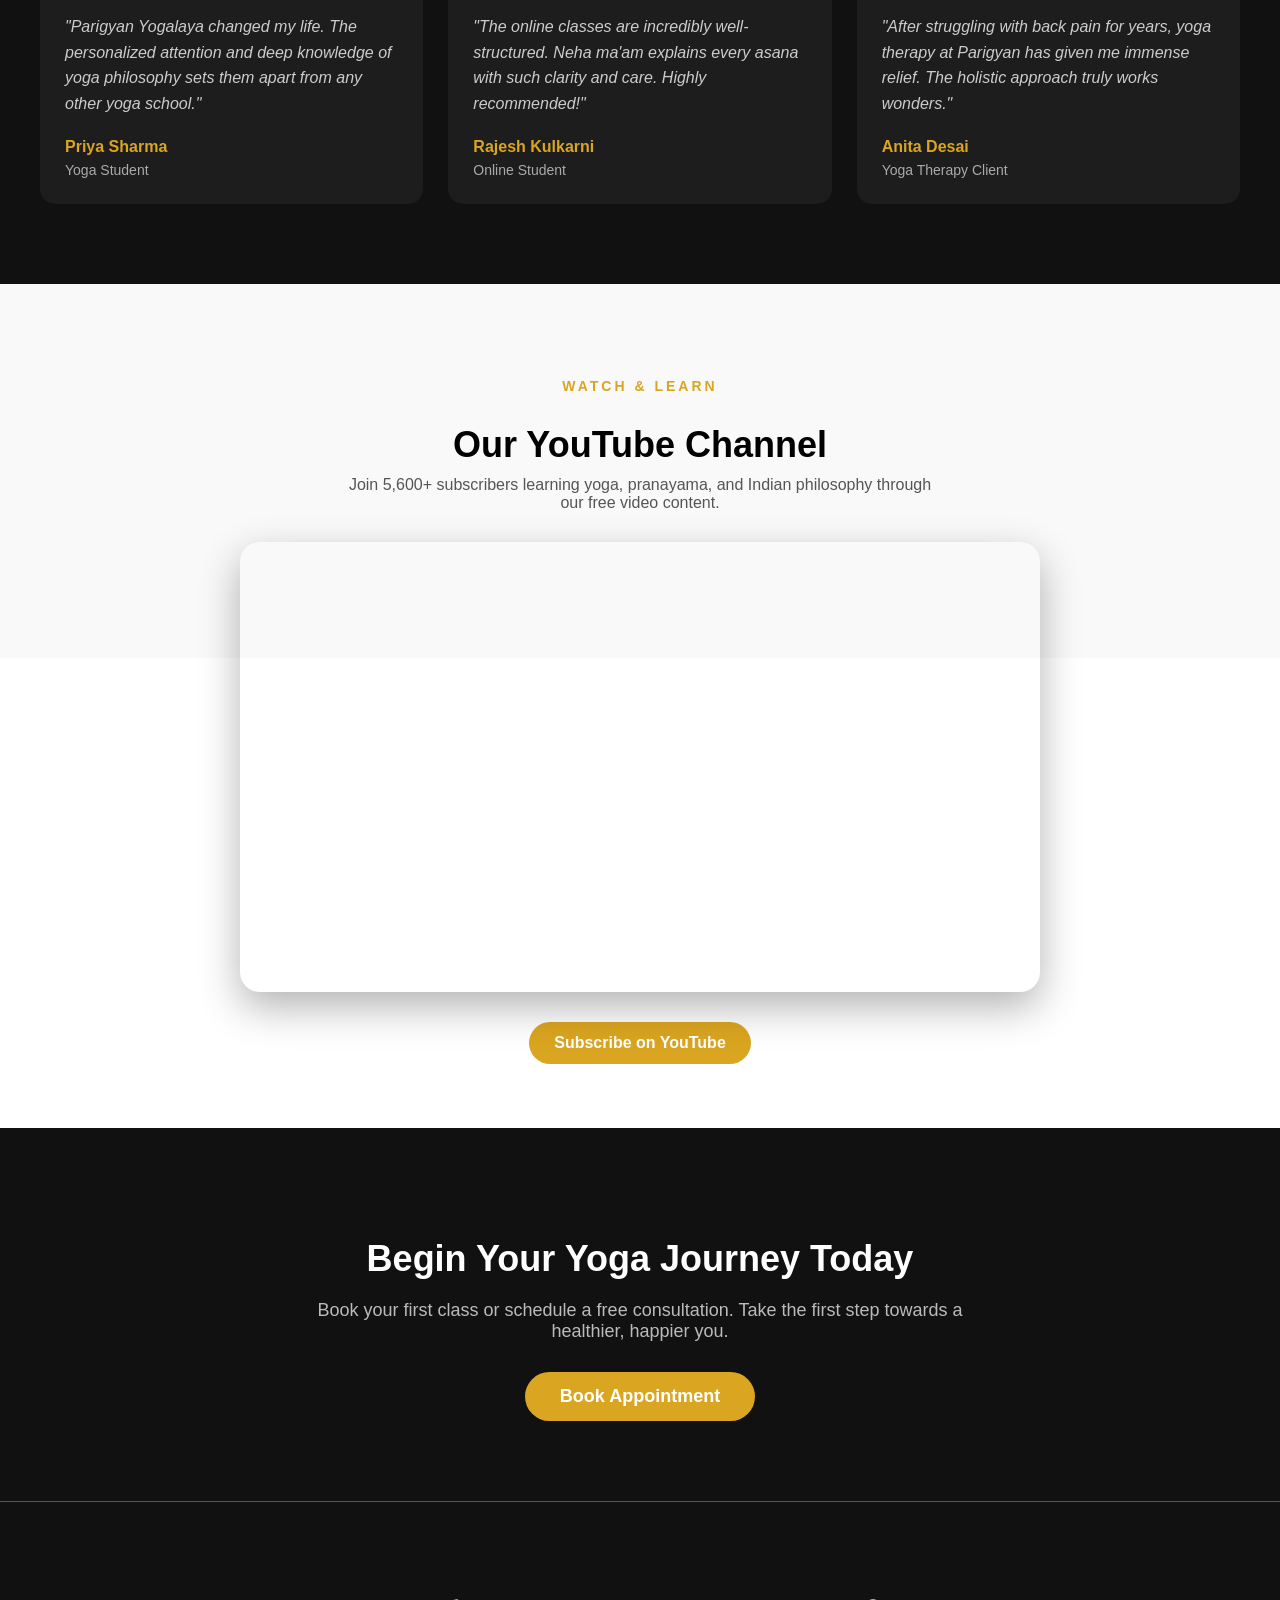
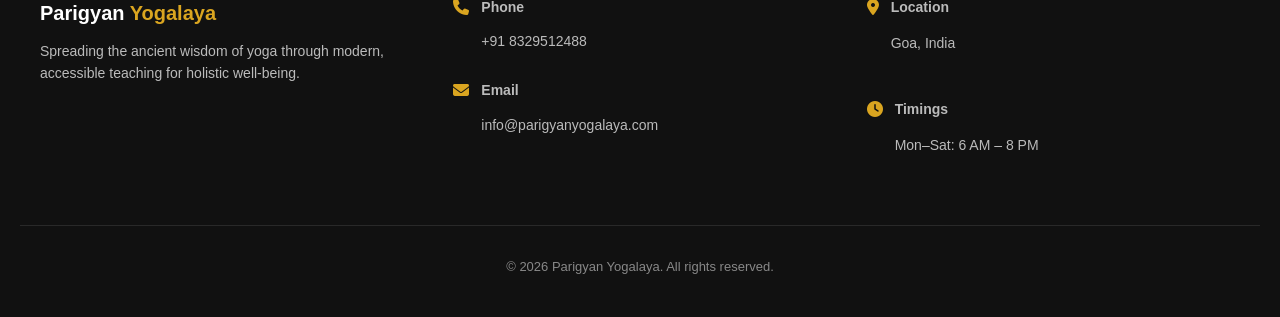
==== commit 4c03de54: "Video section remaining" ====
--- a/index.html
+++ b/index.html
@@ -23,10 +23,8 @@
       <a href="index.html">Home</a>
       <a href="about.html">About</a>
       <a href="service.html">Services</a>
-      <a href="#why-us">Why Us</a>
       <a href="testimonial.html">Testimonials</a>
       <a href="video.html">Videos</a>
-      <a href="#contact">Contact</a>
 
       <a href="tel:+918329512488" class="call-btn">
         <i class="fa fa-phone"></i> +91 8329512488
@@ -45,10 +43,9 @@
     <a href="index.html" onclick="closeMenu()">Home</a>
     <a href="about.html" onclick="closeMenu()">About</a>
     <a href="service.html" onclick="closeMenu()">Services</a>
-    <a href="#why-us" onclick="closeMenu()">Why Us</a>
     <a href="testimonial.html" onclick="closeMenu()">Testimonials</a>
     <a href="video.html" onclick="closeMenu()">Videos</a>
-    <a href="#contact" onclick="closeMenu()">Contact</a>
+ 
 
     <a href="tel:+918329512488" class="call-btn">
       <i class="fa fa-phone"></i> +91 8329512488
--- a/style.css
+++ b/style.css
@@ -546,7 +546,7 @@
   background: #111;
   color: #fff;
   text-align: center;
-  border-bottom: 2px solid #aaa;
+  border-bottom: 1px solid #555;
 }
 
 .cta-container {
